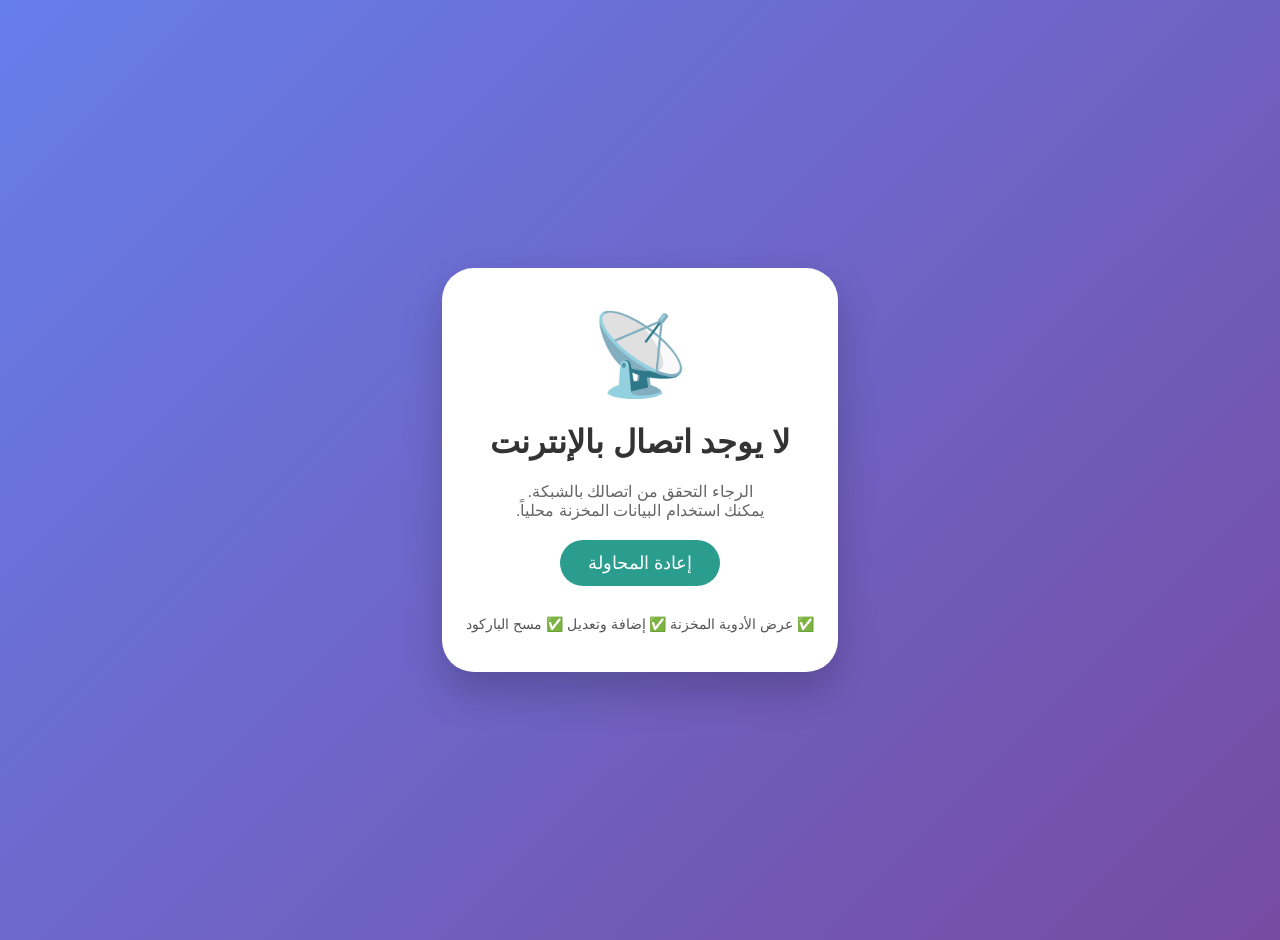
==== offline.html @ 6dd1d95e "Add offline.html for offline connectivity message" ====
<!DOCTYPE html>
<html lang="ar" dir="rtl">
<head><meta charset="UTF-8"><meta name="viewport" content="width=device-width,initial-scale=1"><title>غير متصل</title><style>body{font-family:sans-serif;background:linear-gradient(135deg,#667eea,#764ba2);min-height:100vh;display:flex;justify-content:center;align-items:center;margin:0;padding:20px}.card{background:white;border-radius:32px;padding:40px 24px;text-align:center;max-width:400px;box-shadow:0 20px 40px rgba(0,0,0,0.2)}.icon{font-size:80px}h1{color:#333}p{color:#666;margin:20px 0}.btn{background:#2a9d8f;color:white;border:none;border-radius:40px;padding:12px 28px;font-size:18px;cursor:pointer}.features{margin-top:30px;font-size:14px;color:#555}</style></head>
<body><div class="card"><div class="icon">📡</div><h1>لا يوجد اتصال بالإنترنت</h1><p>الرجاء التحقق من اتصالك بالشبكة.<br>يمكنك استخدام البيانات المخزنة محلياً.</p><button class="btn" onclick="location.reload()">إعادة المحاولة</button><div class="features">✅ عرض الأدوية المخزنة ✅ إضافة وتعديل ✅ مسح الباركود</div></div><script>window.addEventListener('online',()=>location.reload());setInterval(()=>{if(navigator.onLine)location.reload();},5000);</script></body>
</html>
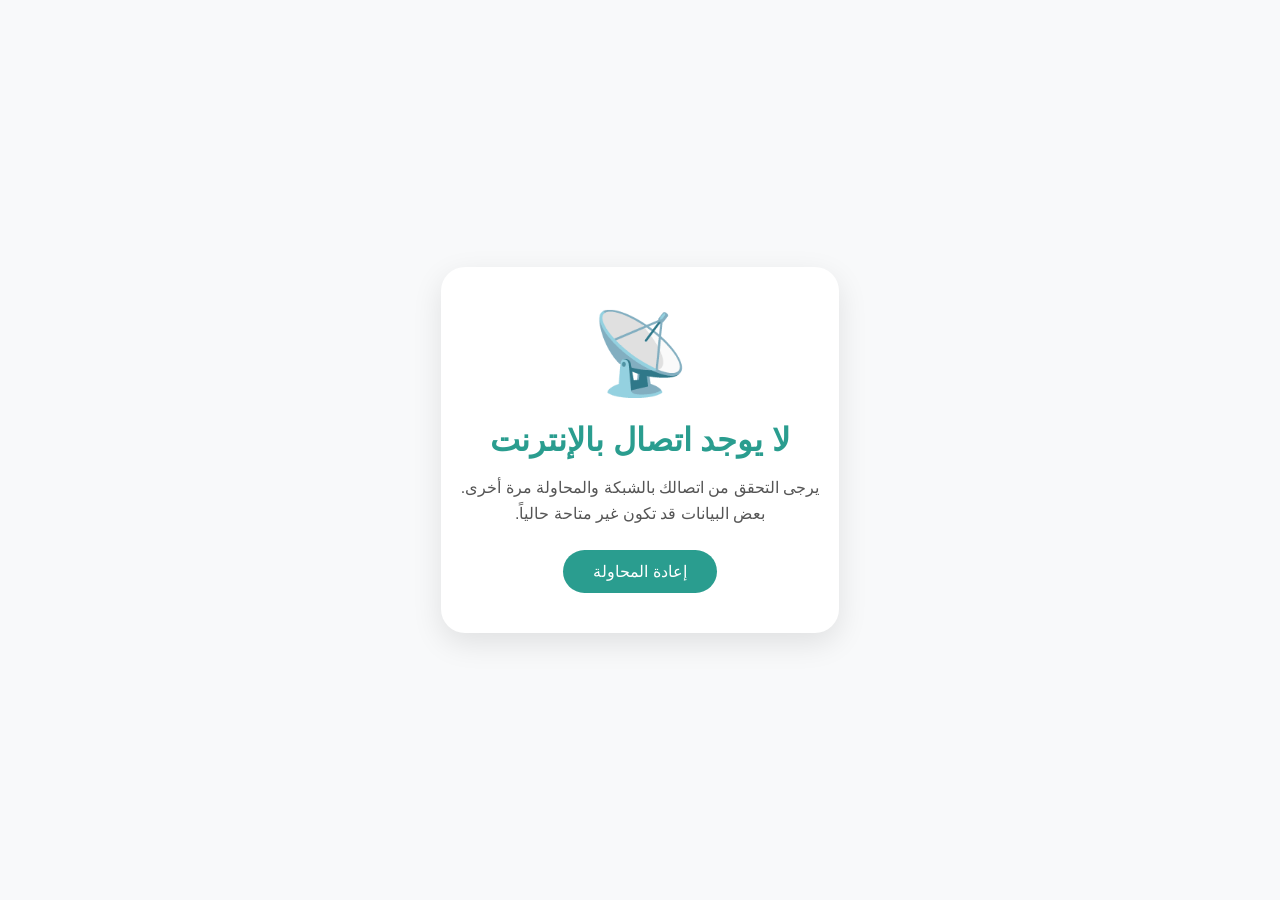
==== commit 36a15ca6: "Revamp offline.html for improved design and functionality Updated the offline page layout and styles" ====
--- a/offline.html
+++ b/offline.html
@@ -1,5 +1,66 @@
 <!DOCTYPE html>
 <html lang="ar" dir="rtl">
-<head><meta charset="UTF-8"><meta name="viewport" content="width=device-width,initial-scale=1"><title>غير متصل</title><style>body{font-family:sans-serif;background:linear-gradient(135deg,#667eea,#764ba2);min-height:100vh;display:flex;justify-content:center;align-items:center;margin:0;padding:20px}.card{background:white;border-radius:32px;padding:40px 24px;text-align:center;max-width:400px;box-shadow:0 20px 40px rgba(0,0,0,0.2)}.icon{font-size:80px}h1{color:#333}p{color:#666;margin:20px 0}.btn{background:#2a9d8f;color:white;border:none;border-radius:40px;padding:12px 28px;font-size:18px;cursor:pointer}.features{margin-top:30px;font-size:14px;color:#555}</style></head>
-<body><div class="card"><div class="icon">📡</div><h1>لا يوجد اتصال بالإنترنت</h1><p>الرجاء التحقق من اتصالك بالشبكة.<br>يمكنك استخدام البيانات المخزنة محلياً.</p><button class="btn" onclick="location.reload()">إعادة المحاولة</button><div class="features">✅ عرض الأدوية المخزنة ✅ إضافة وتعديل ✅ مسح الباركود</div></div><script>window.addEventListener('online',()=>location.reload());setInterval(()=>{if(navigator.onLine)location.reload();},5000);</script></body>
+<head>
+    <meta charset="UTF-8">
+    <meta name="viewport" content="width=device-width, initial-scale=1.0">
+    <title>غير متصل - مدير الصيدلية</title>
+    <style>
+        * {
+            margin: 0;
+            padding: 0;
+            box-sizing: border-box;
+        }
+        body {
+            font-family: 'Segoe UI', Tahoma, Geneva, Verdana, sans-serif;
+            background: #f8f9fa;
+            display: flex;
+            justify-content: center;
+            align-items: center;
+            min-height: 100vh;
+            padding: 20px;
+        }
+        .offline-container {
+            text-align: center;
+            background: white;
+            border-radius: 24px;
+            padding: 40px 20px;
+            max-width: 400px;
+            box-shadow: 0 10px 30px rgba(0,0,0,0.1);
+        }
+        .offline-icon {
+            font-size: 80px;
+            margin-bottom: 20px;
+        }
+        h1 {
+            color: #2a9d8f;
+            margin-bottom: 16px;
+        }
+        p {
+            color: #555;
+            margin-bottom: 24px;
+            line-height: 1.6;
+        }
+        button {
+            background: #2a9d8f;
+            color: white;
+            border: none;
+            padding: 12px 30px;
+            border-radius: 40px;
+            font-size: 1rem;
+            cursor: pointer;
+            transition: background 0.2s;
+        }
+        button:hover {
+            background: #21867a;
+        }
+    </style>
+</head>
+<body>
+    <div class="offline-container">
+        <div class="offline-icon">📡</div>
+        <h1>لا يوجد اتصال بالإنترنت</h1>
+        <p>يرجى التحقق من اتصالك بالشبكة والمحاولة مرة أخرى.<br>بعض البيانات قد تكون غير متاحة حالياً.</p>
+        <button onclick="location.reload()">إعادة المحاولة</button>
+    </div>
+</body>
 </html>
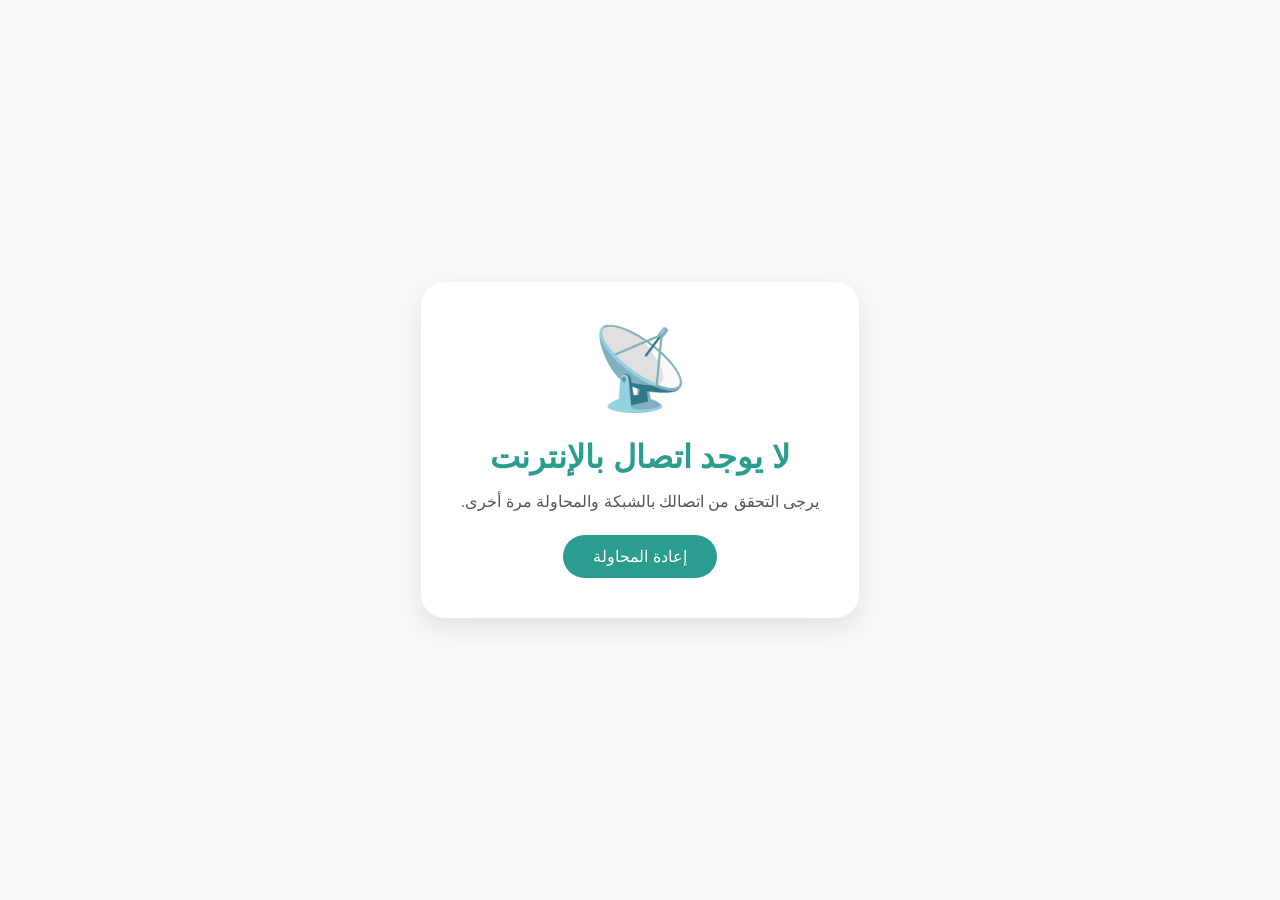
==== commit e10c011c: "Refactor offline.html layout and styles" ====
--- a/offline.html
+++ b/offline.html
@@ -3,13 +3,8 @@
 <head>
     <meta charset="UTF-8">
     <meta name="viewport" content="width=device-width, initial-scale=1.0">
-    <title>غير متصل - مدير الصيدلية</title>
+    <title>غير متصل</title>
     <style>
-        * {
-            margin: 0;
-            padding: 0;
-            box-sizing: border-box;
-        }
         body {
             font-family: 'Segoe UI', Tahoma, Geneva, Verdana, sans-serif;
             background: #f8f9fa;
@@ -17,29 +12,18 @@
             justify-content: center;
             align-items: center;
             min-height: 100vh;
-            padding: 20px;
+            margin: 0;
         }
-        .offline-container {
+        .container {
             text-align: center;
             background: white;
             border-radius: 24px;
-            padding: 40px 20px;
-            max-width: 400px;
+            padding: 40px;
             box-shadow: 0 10px 30px rgba(0,0,0,0.1);
         }
-        .offline-icon {
-            font-size: 80px;
-            margin-bottom: 20px;
-        }
-        h1 {
-            color: #2a9d8f;
-            margin-bottom: 16px;
-        }
-        p {
-            color: #555;
-            margin-bottom: 24px;
-            line-height: 1.6;
-        }
+        .icon { font-size: 80px; margin-bottom: 20px; }
+        h1 { color: #2a9d8f; margin-bottom: 16px; }
+        p { color: #555; margin-bottom: 24px; }
         button {
             background: #2a9d8f;
             color: white;
@@ -48,18 +32,14 @@
             border-radius: 40px;
             font-size: 1rem;
             cursor: pointer;
-            transition: background 0.2s;
-        }
-        button:hover {
-            background: #21867a;
         }
     </style>
 </head>
 <body>
-    <div class="offline-container">
-        <div class="offline-icon">📡</div>
+    <div class="container">
+        <div class="icon">📡</div>
         <h1>لا يوجد اتصال بالإنترنت</h1>
-        <p>يرجى التحقق من اتصالك بالشبكة والمحاولة مرة أخرى.<br>بعض البيانات قد تكون غير متاحة حالياً.</p>
+        <p>يرجى التحقق من اتصالك بالشبكة والمحاولة مرة أخرى.</p>
         <button onclick="location.reload()">إعادة المحاولة</button>
     </div>
 </body>
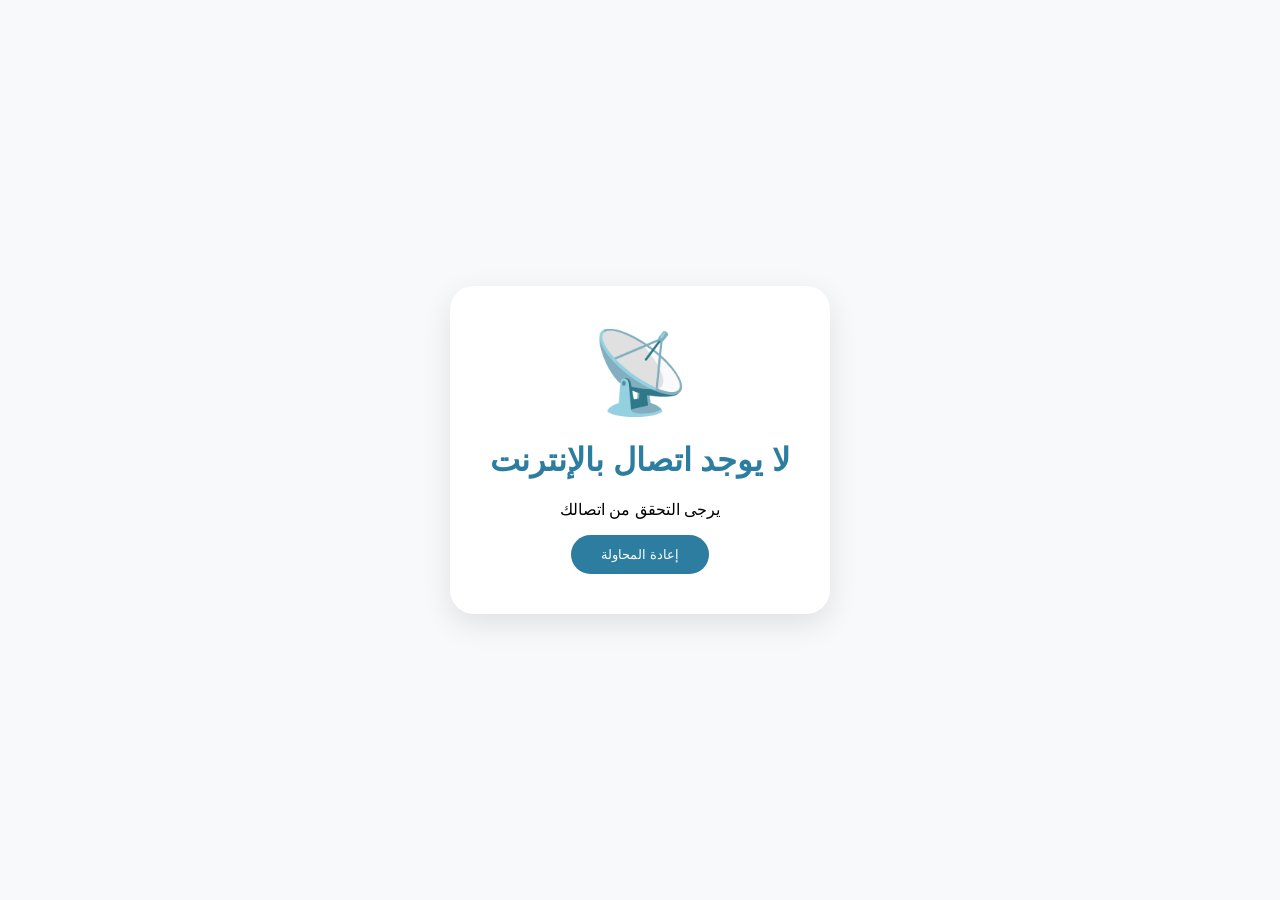
==== commit 06849f6d: "Refactor offline.html for cleaner markup and styles Updated HTML structure and styles for offline pa" ====
--- a/offline.html
+++ b/offline.html
@@ -1,46 +1 @@
-<!DOCTYPE html>
-<html lang="ar" dir="rtl">
-<head>
-    <meta charset="UTF-8">
-    <meta name="viewport" content="width=device-width, initial-scale=1.0">
-    <title>غير متصل</title>
-    <style>
-        body {
-            font-family: 'Segoe UI', Tahoma, Geneva, Verdana, sans-serif;
-            background: #f8f9fa;
-            display: flex;
-            justify-content: center;
-            align-items: center;
-            min-height: 100vh;
-            margin: 0;
-        }
-        .container {
-            text-align: center;
-            background: white;
-            border-radius: 24px;
-            padding: 40px;
-            box-shadow: 0 10px 30px rgba(0,0,0,0.1);
-        }
-        .icon { font-size: 80px; margin-bottom: 20px; }
-        h1 { color: #2a9d8f; margin-bottom: 16px; }
-        p { color: #555; margin-bottom: 24px; }
-        button {
-            background: #2a9d8f;
-            color: white;
-            border: none;
-            padding: 12px 30px;
-            border-radius: 40px;
-            font-size: 1rem;
-            cursor: pointer;
-        }
-    </style>
-</head>
-<body>
-    <div class="container">
-        <div class="icon">📡</div>
-        <h1>لا يوجد اتصال بالإنترنت</h1>
-        <p>يرجى التحقق من اتصالك بالشبكة والمحاولة مرة أخرى.</p>
-        <button onclick="location.reload()">إعادة المحاولة</button>
-    </div>
-</body>
-</html>
+<!DOCTYPE html><html lang="ar" dir="rtl"><head><meta charset="UTF-8"><meta name="viewport" content="width=device-width,initial-scale=1"><title>غير متصل</title><style>body{font-family:sans-serif;background:#f8f9fa;display:flex;justify-content:center;align-items:center;min-height:100vh;margin:0}.container{text-align:center;background:white;border-radius:24px;padding:40px;box-shadow:0 10px 30px rgba(0,0,0,0.1)}.icon{font-size:80px;margin-bottom:20px}h1{color:#2c7da0}button{background:#2c7da0;color:white;border:none;padding:12px 30px;border-radius:40px;cursor:pointer}</style></head><body><div class="container"><div class="icon">📡</div><h1>لا يوجد اتصال بالإنترنت</h1><p>يرجى التحقق من اتصالك</p><button onclick="location.reload()">إعادة المحاولة</button></div></body></html>
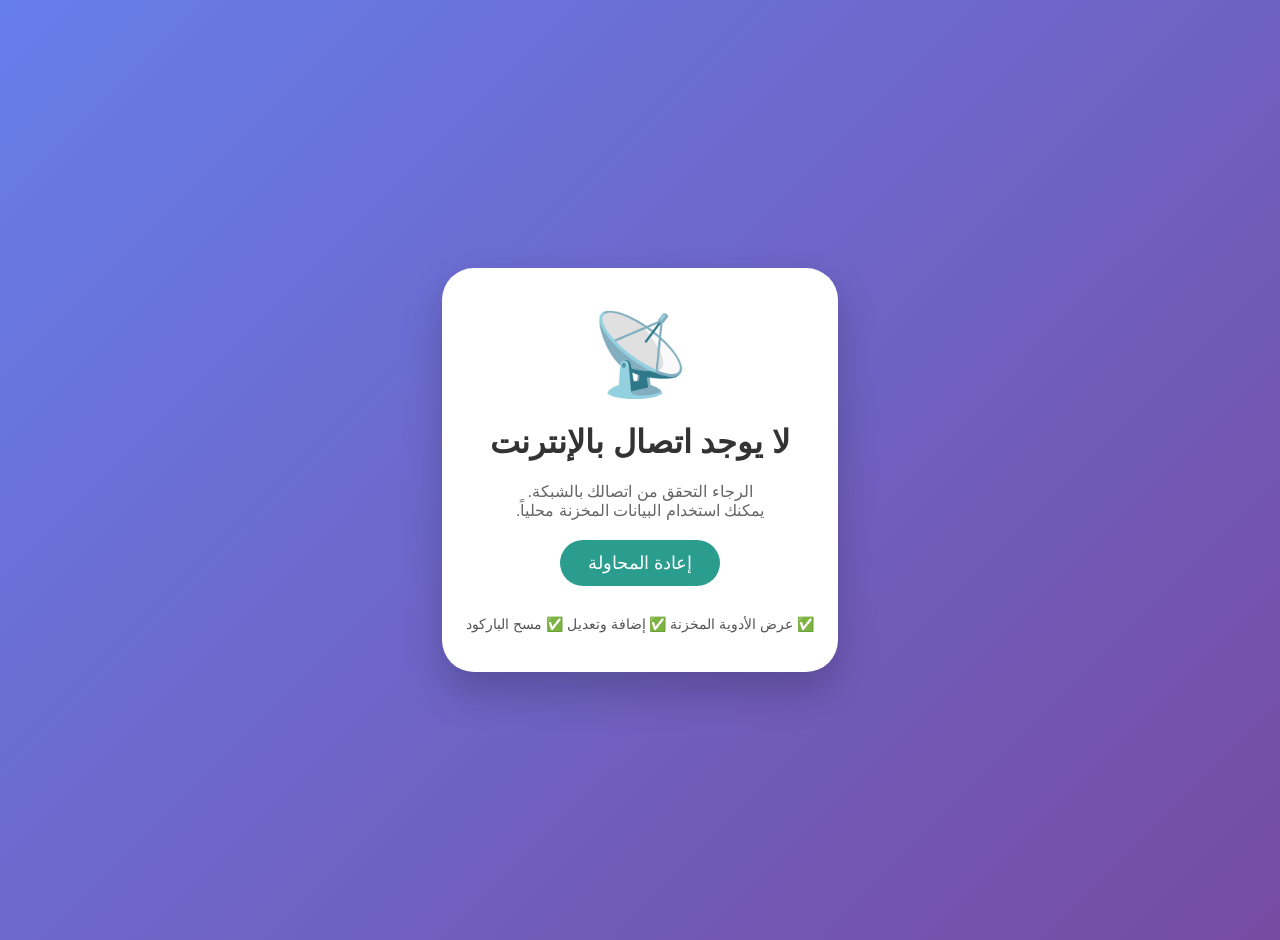
==== commit ff570a61: "Update offline.html" ====
--- a/offline.html
+++ b/offline.html
@@ -1 +1,5 @@
-<!DOCTYPE html><html lang="ar" dir="rtl"><head><meta charset="UTF-8"><meta name="viewport" content="width=device-width,initial-scale=1"><title>غير متصل</title><style>body{font-family:sans-serif;background:#f8f9fa;display:flex;justify-content:center;align-items:center;min-height:100vh;margin:0}.container{text-align:center;background:white;border-radius:24px;padding:40px;box-shadow:0 10px 30px rgba(0,0,0,0.1)}.icon{font-size:80px;margin-bottom:20px}h1{color:#2c7da0}button{background:#2c7da0;color:white;border:none;padding:12px 30px;border-radius:40px;cursor:pointer}</style></head><body><div class="container"><div class="icon">📡</div><h1>لا يوجد اتصال بالإنترنت</h1><p>يرجى التحقق من اتصالك</p><button onclick="location.reload()">إعادة المحاولة</button></div></body></html>
+<!DOCTYPE html>
+<html lang="ar" dir="rtl">
+<head><meta charset="UTF-8"><meta name="viewport" content="width=device-width,initial-scale=1"><title>غير متصل</title><style>body{font-family:sans-serif;background:linear-gradient(135deg,#667eea,#764ba2);min-height:100vh;display:flex;justify-content:center;align-items:center;margin:0;padding:20px}.card{background:white;border-radius:32px;padding:40px 24px;text-align:center;max-width:400px;box-shadow:0 20px 40px rgba(0,0,0,0.2)}.icon{font-size:80px}h1{color:#333}p{color:#666;margin:20px 0}.btn{background:#2a9d8f;color:white;border:none;border-radius:40px;padding:12px 28px;font-size:18px;cursor:pointer}.features{margin-top:30px;font-size:14px;color:#555}</style></head>
+<body><div class="card"><div class="icon">📡</div><h1>لا يوجد اتصال بالإنترنت</h1><p>الرجاء التحقق من اتصالك بالشبكة.<br>يمكنك استخدام البيانات المخزنة محلياً.</p><button class="btn" onclick="location.reload()">إعادة المحاولة</button><div class="features">✅ عرض الأدوية المخزنة ✅ إضافة وتعديل ✅ مسح الباركود</div></div><script>window.addEventListener('online',()=>location.reload());setInterval(()=>{if(navigator.onLine)location.reload();},5000);</script></body>
+</html>
